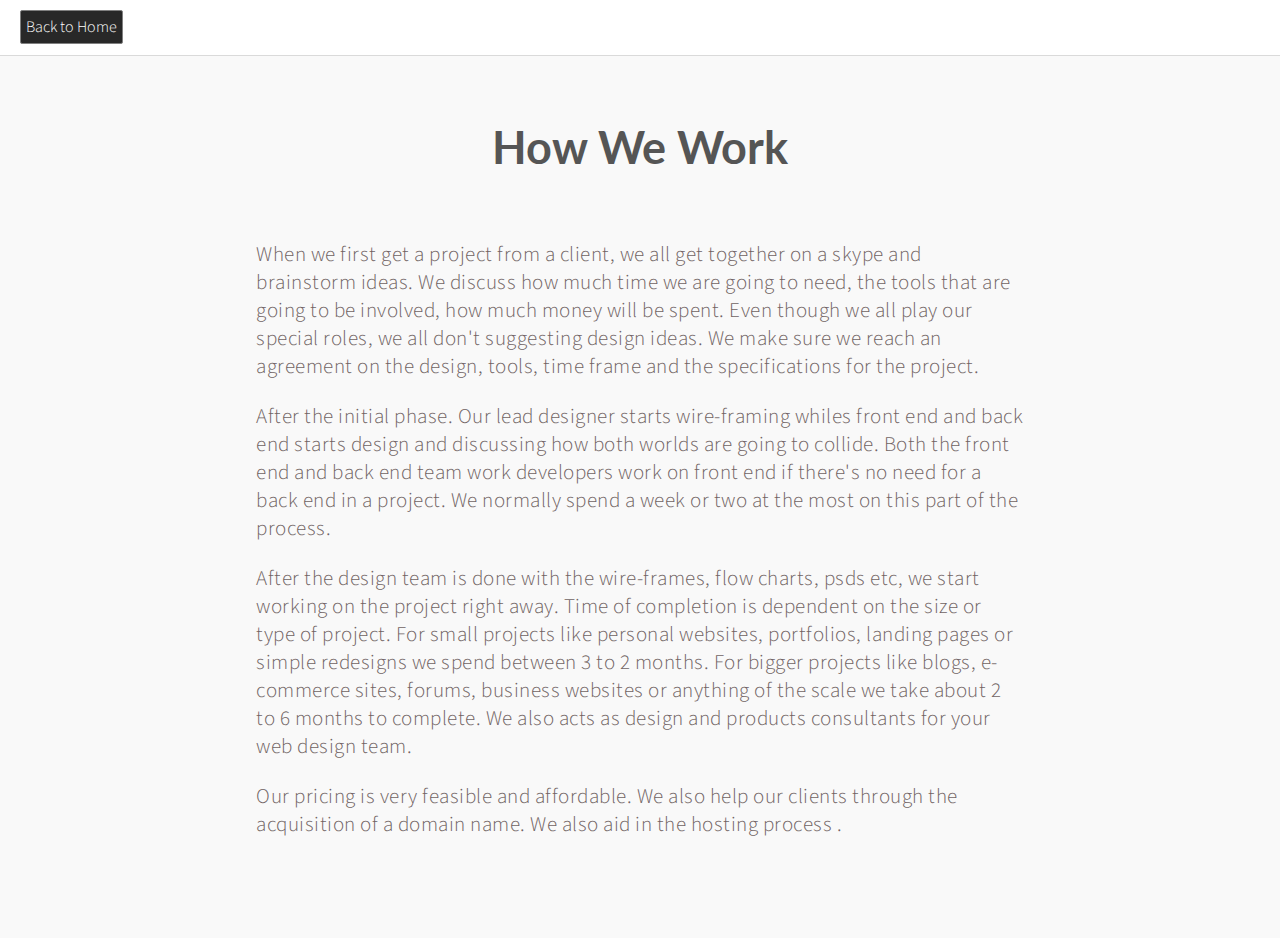
==== howwework.html @ c63546a4 "its huge" ====
<!DOCTYPE html>
<html lang="en" class="">
<head>
	<meta charset="UTF-8">
	<title>How We Work</title>

	<link rel="stylesheet" href="css/extra.css">
</head>
<body>
	<nav>
		<div class="btnback">
			<a href="index.html">Back to Home</a>
		</div>
	</nav>

	<div class="content">
		<h1>how we work</h1> <br> <br> <br>

			<p>
				When we first get a project from a client, we all get together on a skype and brainstorm ideas. We discuss how much time we are going to need, the tools that are going to be involved, how much money will be spent. Even though we all play our special roles, we all don't suggesting design ideas.  We make sure we reach an agreement on the design, tools, time frame and the specifications for the project.
			</p><br>
			
			<p>
			After the initial phase. Our lead designer starts wire-framing whiles front end and back end starts design and discussing how both worlds are going to collide. Both the front end and back end team work developers work on front end if there's no need for a back end in a project. We normally spend a week or two at the most on this part of the process.</p><br>
			
			<p>After the design team is done with the wire-frames, flow charts, psds etc, we start working  on the project right away. Time of completion is  dependent on the size or type of project. For small projects like personal websites, portfolios, landing pages or simple redesigns we spend between 3 to 2 months.  For bigger projects like blogs, e-commerce sites, forums, business websites or anything of the scale we take about 2 to 6 months to complete.  We also acts as design and products consultants for your web design team.</p><br>
			
			<p>
				Our pricing is very feasible and affordable.  We also help our clients through the acquisition of a domain name. We also aid in the hosting process . 
			</p>
		
	</div>
</body>
</html>
---- css/extra.css ----
@import url(https://fonts.googleapis.com/css?family=Source+Sans+Pro:400,300,600);
@import url(https://fonts.googleapis.com/css?family=Lato:400,300);

body{
	font-family: 'Source Sans Pro', sans-serif;
	-webkit-font-smoothing: antialiased;
	-osx-font-smoothing: grayscale;
	font-weight: 300;
	background: rgba(239, 239, 239, 0.39);
}

*{
	margin: 0px;
	padding: 0px;
}

nav{
    height: 55px;
    background-color: #fff;
    width: 100%;
    border-bottom: 1px solid rgba(128, 128, 128, 0.29);
    top: 0;
    position: fixed;
}
.btnback{
	margin: 10px 20px;
	border-radius: 2px;
	border: 1px solid grey;
	width: 95px;
	height: 22px;
	padding: 5px 3px;
	background: #282828;
	text-align: center;

}
.btnback a{
	color: white;
	text-decoration: none;

	
}
h1{
	color: #555;
	font-size: 45px;
	text-align: center;
	text-transform: capitalize;
	font-family: 'Lato',sans-serif;
}

.content{
	margin: auto;
	width: 60%;
	text-align: left;
	padding: 120px 0 100px 0px;
	
}

p{
	font-size: 21px;
	color:#706363;
	letter-spacing: 0.5px;
	line-height: 28px;

}
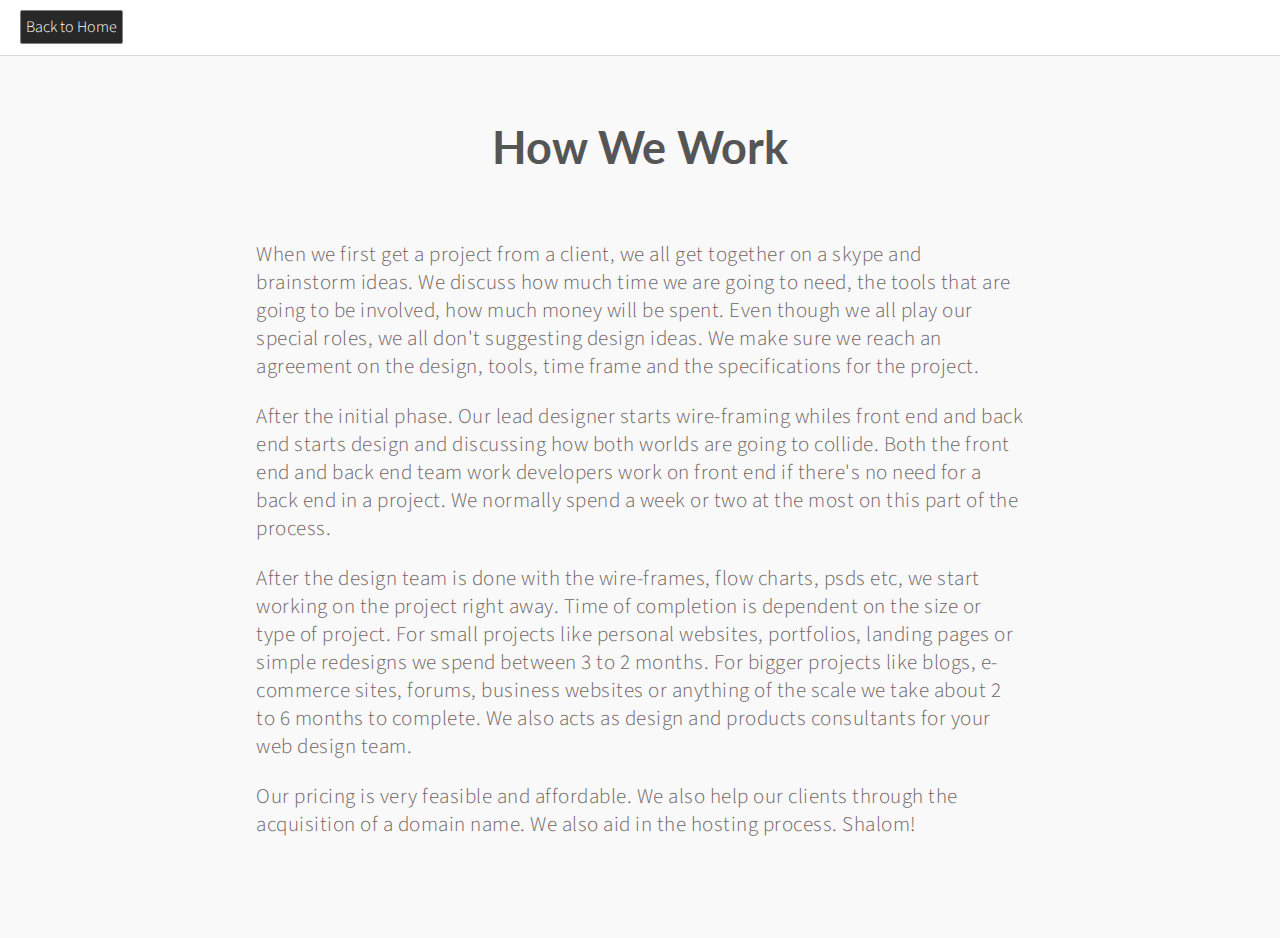
==== commit 99a25a1e: "letsee" ====
--- a/howwework.html
+++ b/howwework.html
@@ -26,7 +26,7 @@
 			<p>After the design team is done with the wire-frames, flow charts, psds etc, we start working  on the project right away. Time of completion is  dependent on the size or type of project. For small projects like personal websites, portfolios, landing pages or simple redesigns we spend between 3 to 2 months.  For bigger projects like blogs, e-commerce sites, forums, business websites or anything of the scale we take about 2 to 6 months to complete.  We also acts as design and products consultants for your web design team.</p><br>
 			
 			<p>
-				Our pricing is very feasible and affordable.  We also help our clients through the acquisition of a domain name. We also aid in the hosting process . 
+				Our pricing is very feasible and affordable.  We also help our clients through the acquisition of a domain name. We also aid in the hosting process. Shalom!
 			</p>
 		
 	</div>
